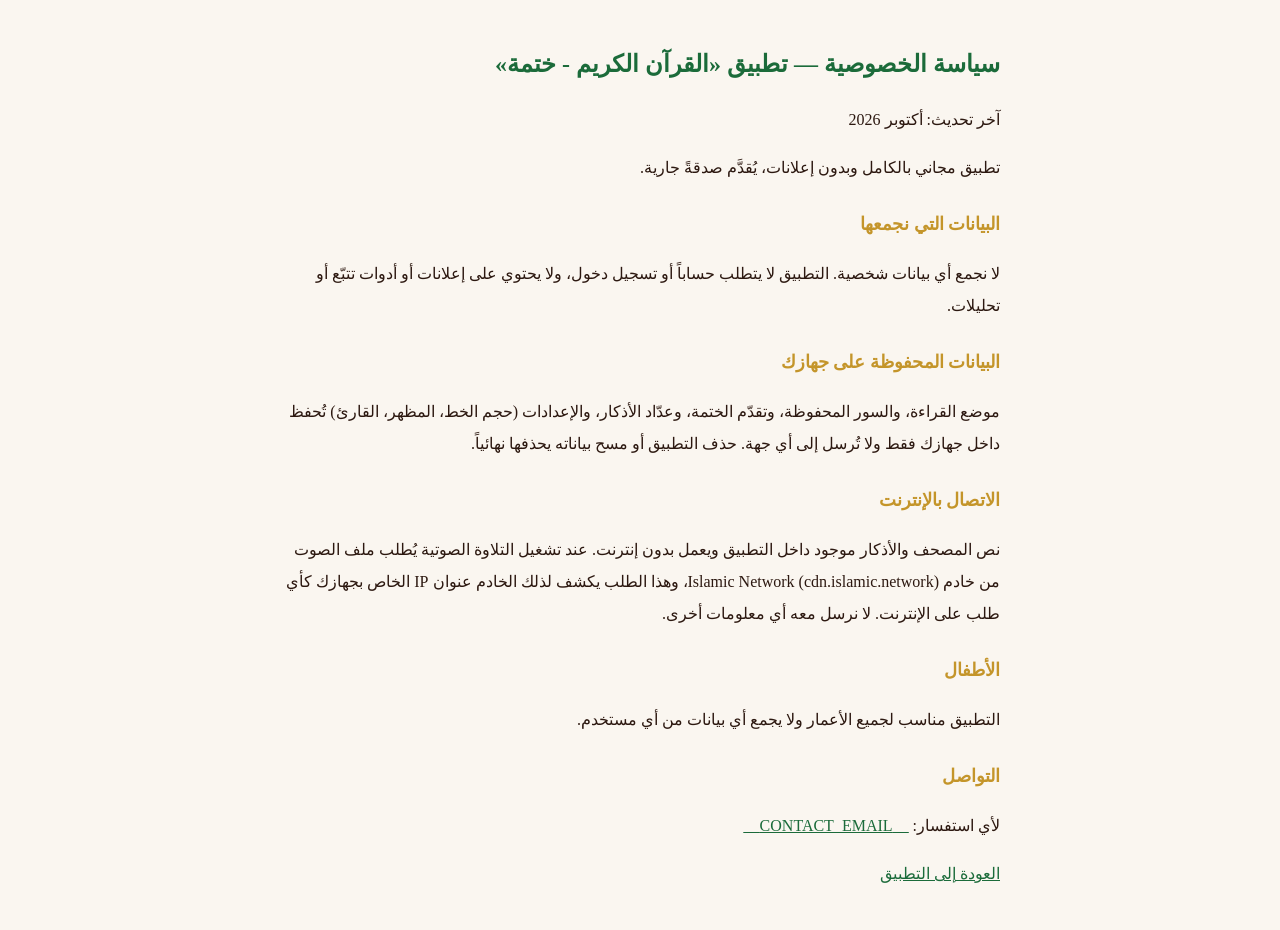
==== privacy.html @ 913ca3cd "تطبيق القرآن الكريم - ختمة: الإصدار الأول (v20) المصحف كامل داخل التطبيق، إصلاح الأجزاء، الأحزاب وال" ====
<!DOCTYPE html>
<html lang="ar" dir="rtl"><head><meta charset="UTF-8"><meta name="viewport" content="width=device-width, initial-scale=1.0">
<title>سياسة الخصوصية — القرآن الكريم</title>
<style>body{font-family:'Noto Naskh Arabic',Tahoma,serif;max-width:720px;margin:0 auto;padding:24px 16px;line-height:2;background:#FAF6F0;color:#2C1810}h1{color:#1B6B3A;font-size:24px}h2{color:#C4952A;font-size:18px;margin-top:22px}a{color:#1B6B3A}
@media(prefers-color-scheme:dark){body{background:#0D1A12;color:#E8E0D4}h1{color:#3DBB6A}h2{color:#E8C56D}a{color:#3DBB6A}}</style>
</head><body>
<h1>سياسة الخصوصية — تطبيق «القرآن الكريم - ختمة»</h1>
<p>آخر تحديث: أكتوبر 2026</p>
<p>تطبيق مجاني بالكامل وبدون إعلانات، يُقدَّم صدقةً جارية.</p>
<h2>البيانات التي نجمعها</h2>
<p>لا نجمع أي بيانات شخصية. التطبيق لا يتطلب حساباً أو تسجيل دخول، ولا يحتوي على إعلانات أو أدوات تتبّع أو تحليلات.</p>
<h2>البيانات المحفوظة على جهازك</h2>
<p>موضع القراءة، والسور المحفوظة، وتقدّم الختمة، وعدّاد الأذكار، والإعدادات (حجم الخط، المظهر، القارئ) تُحفظ داخل جهازك فقط ولا تُرسل إلى أي جهة. حذف التطبيق أو مسح بياناته يحذفها نهائياً.</p>
<h2>الاتصال بالإنترنت</h2>
<p>نص المصحف والأذكار موجود داخل التطبيق ويعمل بدون إنترنت. عند تشغيل التلاوة الصوتية يُطلب ملف الصوت من خادم Islamic Network (cdn.islamic.network)، وهذا الطلب يكشف لذلك الخادم عنوان IP الخاص بجهازك كأي طلب على الإنترنت. لا نرسل معه أي معلومات أخرى.</p>
<h2>الأطفال</h2>
<p>التطبيق مناسب لجميع الأعمار ولا يجمع أي بيانات من أي مستخدم.</p>
<h2>التواصل</h2>
<p>لأي استفسار: <a href="mailto:__CONTACT_EMAIL__">__CONTACT_EMAIL__</a></p>
<p><a href="index.html">العودة إلى التطبيق</a></p>
</body></html>
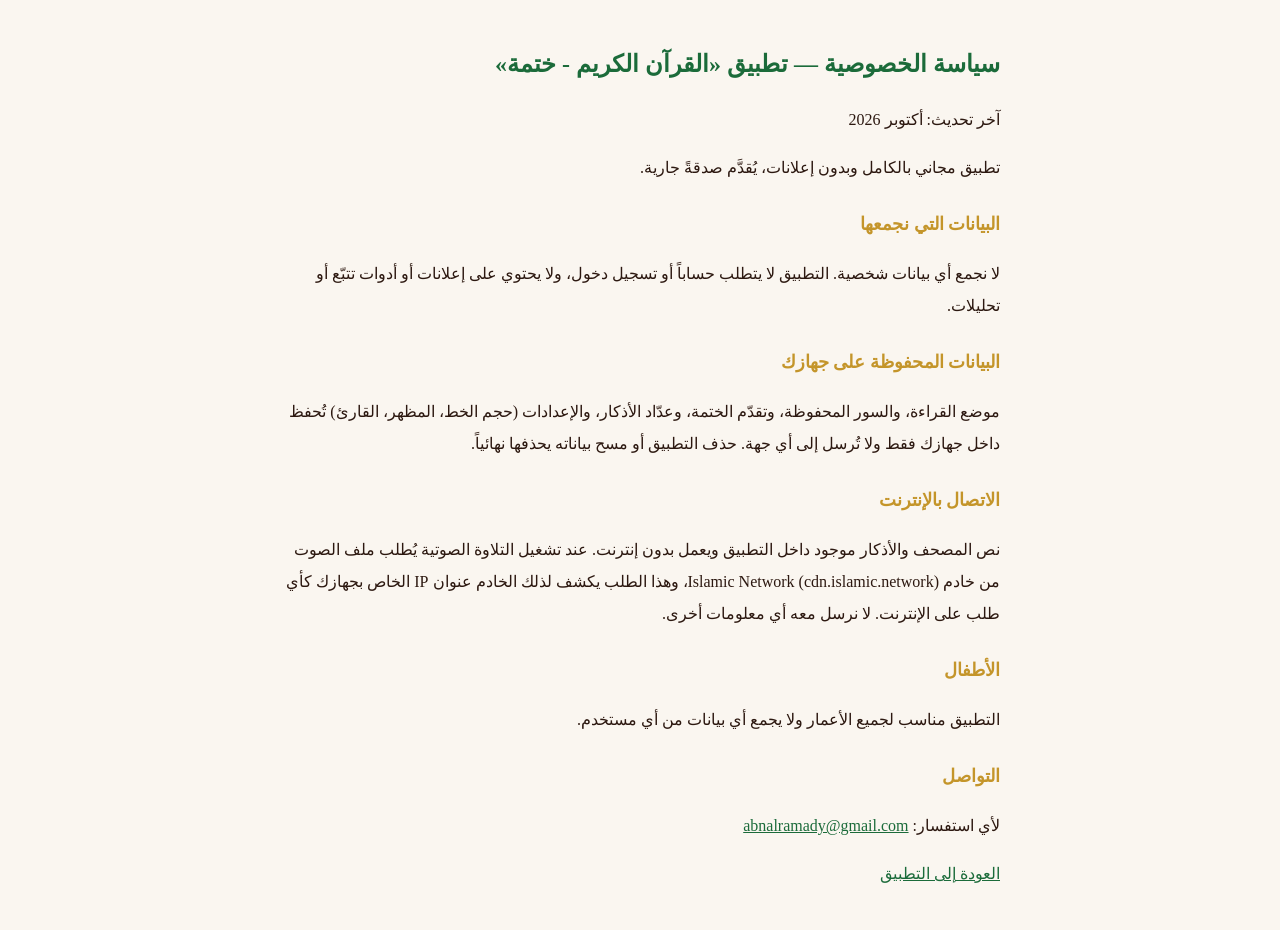
==== commit 0a8d0854: "إضافة إيميل التواصل في صفحة الخصوصية Co-Authored-By: Claude Opus 5.5 <noreply@anthropic.com> Claude-" ====
--- a/privacy.html
+++ b/privacy.html
@@ -16,6 +16,6 @@
 <h2>الأطفال</h2>
 <p>التطبيق مناسب لجميع الأعمار ولا يجمع أي بيانات من أي مستخدم.</p>
 <h2>التواصل</h2>
-<p>لأي استفسار: <a href="mailto:__CONTACT_EMAIL__">__CONTACT_EMAIL__</a></p>
+<p>لأي استفسار: <a href="mailto:abnalramady@gmail.com">abnalramady@gmail.com</a></p>
 <p><a href="index.html">العودة إلى التطبيق</a></p>
 </body></html>
